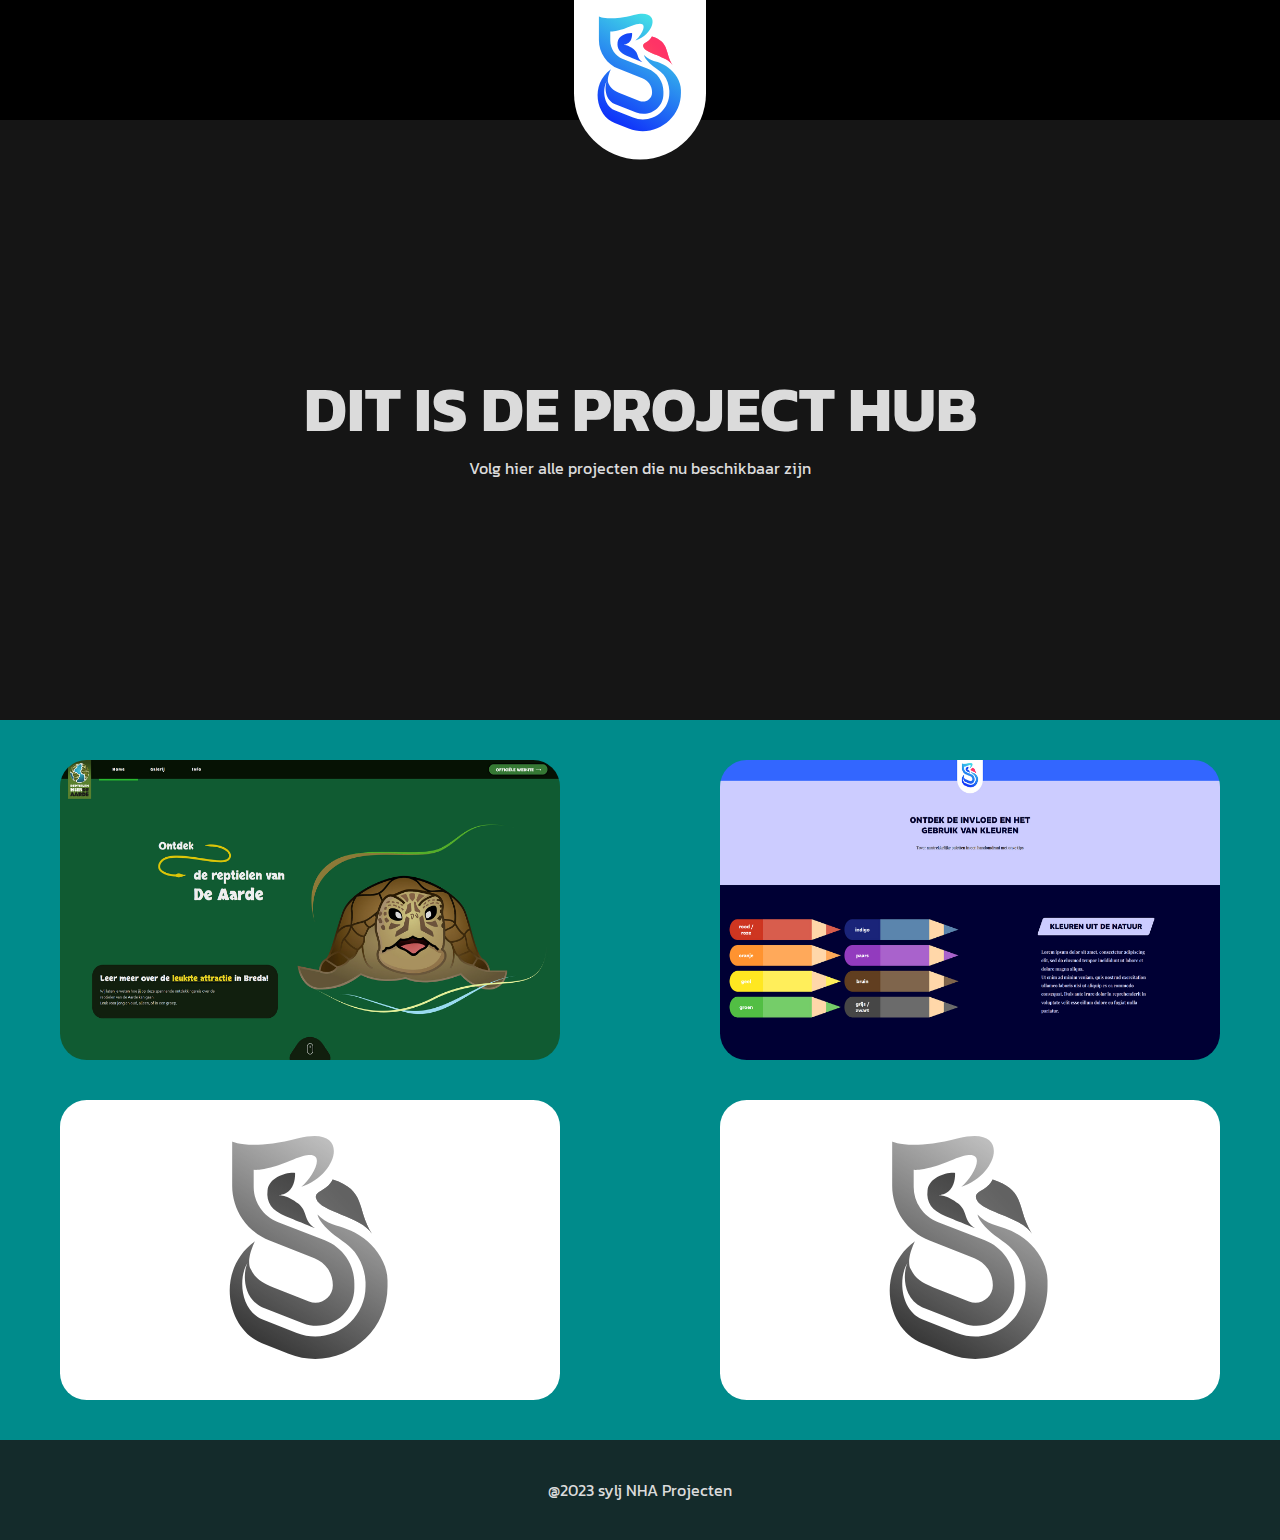
==== index.html @ a2ffd6fb "added project hub page + put lesson 9 in subdirectory + added new initial lesson 12" ====
<!DOCTYPE html>
<html lang="nl-NL">
    <head>
        <meta charset="utf-8">
        <title>NHA Projects - Main Hub</title>
        <link href="https://fonts.googleapis.com/css2?family=Kanit:ital,wght@0,400;0,800;1,400;1,800&display=swap" rel="stylesheet">
        <style>
            * {
                margin: 0;
                padding: 0;
                color: #dbdbdb;
            }

            html, body {
                min-width: 100%;
                min-height: 100%;
                overflow-x: hidden;
            }

            body {
                background-color: #151515;
                font-family: 'Kanit', sans-serif;
            }

            header {
                background-color: #000;
                width: 100%;
                height: 120px;
                display: flex;
            }

            footer {
                background-color: #142b2b;
                width: 100%;
                height: 100px;
                margin-bottom: 0;
                display: flex;
            }

            footer span {
                margin: auto;
            }

            section {
                display: flex;
            }

            ol {
                list-style: none;
            }

            /*// ******************HEADER LOGO******************* //*/
            .logo-wrapper {
                width: auto;
                height: 100%;
                margin: auto;
                position: relative;
                display: block;
                z-index: 100;
            }

            .logo-wrapper img {
                height: 160px;
                position: relative;
                display: block;
                transition: 0.3s cubic-bezier(0.25,0.46,0.45,0.94);
            }

            .logo-wrapper:hover img {
                transform: rotateY(180deg);
            }
            /*// ******************HEADER LOGO******************* //*/

            .content-lead {
                width: 100%;
                height: 600px;
                text-align: center;
            }

            .content-lead article {
                margin: auto;
            }

            .content-lead h1 {
                font-size: 4rem;
            }

            .project-content {
                background-color: darkcyan;
            }

            .container-fluid {
                width: 100%;
                min-height: 500px;
                margin: 40px auto;
                display: grid;
                grid-template-columns: repeat(auto-fill, minmax(500px, 1fr));
                justify-items: stretch;
                justify-content: stretch;
                grid-gap: 40px;
            }

            .container-fluid li {
                width: 500px;
                height: 300px;
                margin: auto;
                position: relative;
                border-radius: 20pt;
                overflow: hidden;
            }

            .preview-unavailable {
                background-image: url(media/images/logo.svg);
                background-color: #fff;
                background-repeat: no-repeat;
                background-size: 50%;
                background-position: center 10px;
                filter: grayscale(100);
            }

            .card-overlay {
                background-image: linear-gradient(to bottom, rgba(255, 255, 255, 0) 50%, rgba(200, 200, 200, 0.1) 60%, rgba(100, 100, 100, 0.14) 63%,rgba(70, 70, 70, 0.4) 70%, rgba(23, 23, 23, 0.4) 75%);
                padding: 20px 20px;
                position: absolute;
                top: 0;
                right: 0;
                bottom: 0;
                left: 0;
                display: flex;
                justify-content: center;
                align-items: flex-end;
                border-radius: 20pt;
                opacity: 0;
                transition: opacity 0.2s ease;
            }

            .card-overlay span {
                color: #fff;
                font-size: 1.2rem;
                font-weight: 400;
            }

            .container-fluid li:hover .card-overlay {
                opacity: 1;
            }

            li .card-preview {
                width: 100%;
                height: 100%;
                display: flex;
                justify-content: center;
                align-items: center;
            }

            li a {
                position: absolute;
                top: 0;
                right: 0;
                bottom: 0;
                left: 0;
            }
        </style>
    </head>
    <body>
        <header>
            <div class="logo-wrapper">
                <a href="index.html"><img src="media/images/logo.svg" alt="logo"></a>
            </div>
        </header>
        <main>
            <section class="content-lead">
                <article>
                    <h1>DIT IS DE PROJECT HUB</h1>
                    <p>Volg hier alle projecten die nu beschikbaar zijn</p>
                </article>
            </section>
            <section class="project-content">
                <ol class="container-fluid">
                    <li id="les9" class="card">
                        <div class="card-overlay">
                            <span>Les 9 - Attractie website 'De Aarde'</span>
                        </div>
                        <img class="card-preview" src="media/images/webpreview_les9.jpg" alt="website preview les 9">
                        <a href="les-9/index.html"></a>
                    </li>
                    <li id="les12">
                        <div class="card-overlay">
                            <span>Les 12 - Kleuren</span>
                        </div>
                        <img class="card-preview" src="media/images/webpreview_les12.jpg" alt="website preview les 12">
                        <a href="les-12/index.html"></a>
                    </li>
                    <li class="preview-unavailable">
                        <div class="card-overlay">
                            <span>Nog niet beschikbaar</span>
                        </div>
                    </li>
                    <li class="preview-unavailable">
                        <div class="card-overlay">
                            <span>Nog niet beschikbaar</span>
                        </div>
                    </li>
                </ol>
            </section>
        </main>
        <footer>
            <span>@2023 sylj NHA Projecten</span>
        </footer>
    </body>
</html>
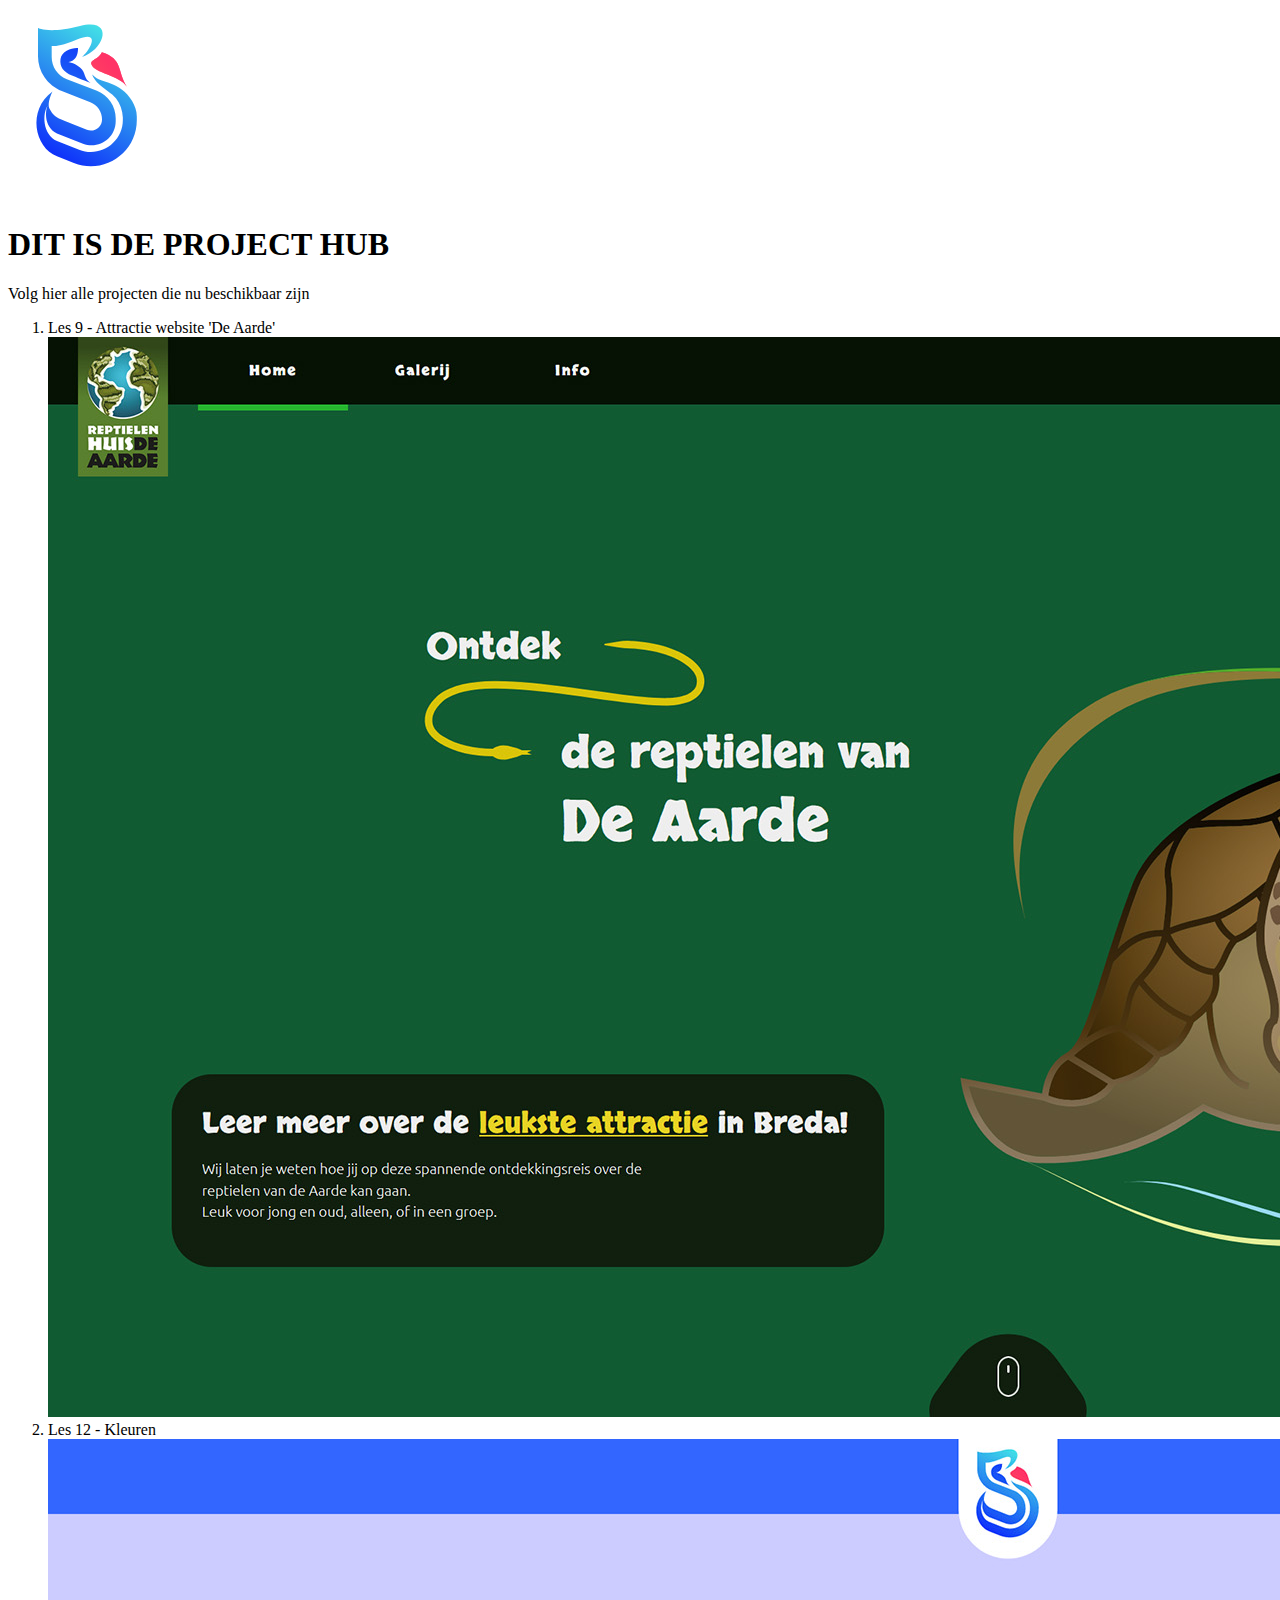
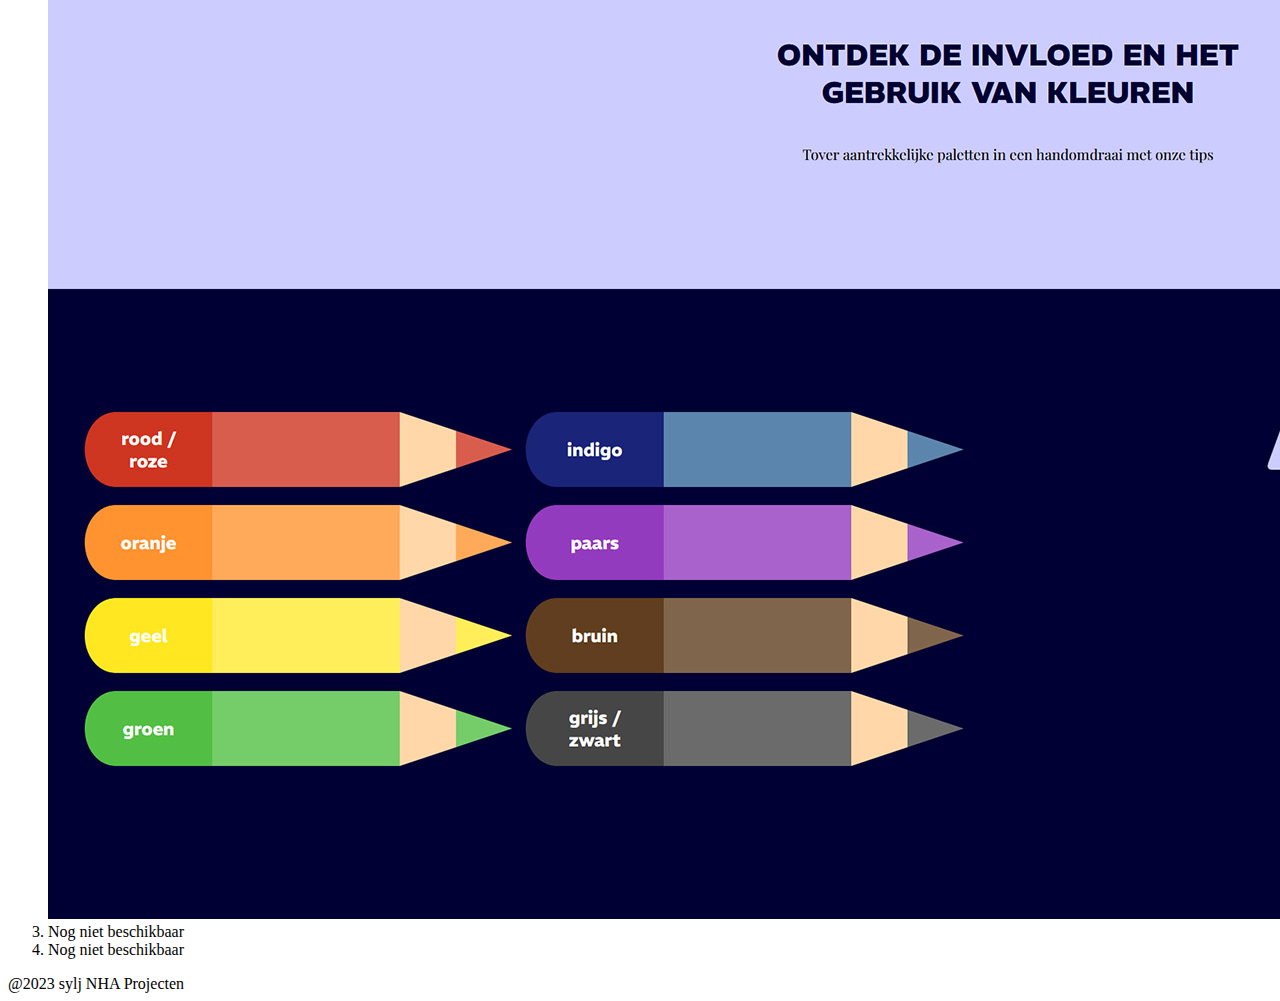
==== commit b4cd7197: "deleted double/old files from lesson 9 + seperated the hub style to its own stylesheet" ====
--- a/index.html
+++ b/index.html
@@ -4,162 +4,6 @@
         <meta charset="utf-8">
         <title>NHA Projects - Main Hub</title>
         <link href="https://fonts.googleapis.com/css2?family=Kanit:ital,wght@0,400;0,800;1,400;1,800&display=swap" rel="stylesheet">
-        <style>
-            * {
-                margin: 0;
-                padding: 0;
-                color: #dbdbdb;
-            }
-
-            html, body {
-                min-width: 100%;
-                min-height: 100%;
-                overflow-x: hidden;
-            }
-
-            body {
-                background-color: #151515;
-                font-family: 'Kanit', sans-serif;
-            }
-
-            header {
-                background-color: #000;
-                width: 100%;
-                height: 120px;
-                display: flex;
-            }
-
-            footer {
-                background-color: #142b2b;
-                width: 100%;
-                height: 100px;
-                margin-bottom: 0;
-                display: flex;
-            }
-
-            footer span {
-                margin: auto;
-            }
-
-            section {
-                display: flex;
-            }
-
-            ol {
-                list-style: none;
-            }
-
-            /*// ******************HEADER LOGO******************* //*/
-            .logo-wrapper {
-                width: auto;
-                height: 100%;
-                margin: auto;
-                position: relative;
-                display: block;
-                z-index: 100;
-            }
-
-            .logo-wrapper img {
-                height: 160px;
-                position: relative;
-                display: block;
-                transition: 0.3s cubic-bezier(0.25,0.46,0.45,0.94);
-            }
-
-            .logo-wrapper:hover img {
-                transform: rotateY(180deg);
-            }
-            /*// ******************HEADER LOGO******************* //*/
-
-            .content-lead {
-                width: 100%;
-                height: 600px;
-                text-align: center;
-            }
-
-            .content-lead article {
-                margin: auto;
-            }
-
-            .content-lead h1 {
-                font-size: 4rem;
-            }
-
-            .project-content {
-                background-color: darkcyan;
-            }
-
-            .container-fluid {
-                width: 100%;
-                min-height: 500px;
-                margin: 40px auto;
-                display: grid;
-                grid-template-columns: repeat(auto-fill, minmax(500px, 1fr));
-                justify-items: stretch;
-                justify-content: stretch;
-                grid-gap: 40px;
-            }
-
-            .container-fluid li {
-                width: 500px;
-                height: 300px;
-                margin: auto;
-                position: relative;
-                border-radius: 20pt;
-                overflow: hidden;
-            }
-
-            .preview-unavailable {
-                background-image: url(media/images/logo.svg);
-                background-color: #fff;
-                background-repeat: no-repeat;
-                background-size: 50%;
-                background-position: center 10px;
-                filter: grayscale(100);
-            }
-
-            .card-overlay {
-                background-image: linear-gradient(to bottom, rgba(255, 255, 255, 0) 50%, rgba(200, 200, 200, 0.1) 60%, rgba(100, 100, 100, 0.14) 63%,rgba(70, 70, 70, 0.4) 70%, rgba(23, 23, 23, 0.4) 75%);
-                padding: 20px 20px;
-                position: absolute;
-                top: 0;
-                right: 0;
-                bottom: 0;
-                left: 0;
-                display: flex;
-                justify-content: center;
-                align-items: flex-end;
-                border-radius: 20pt;
-                opacity: 0;
-                transition: opacity 0.2s ease;
-            }
-
-            .card-overlay span {
-                color: #fff;
-                font-size: 1.2rem;
-                font-weight: 400;
-            }
-
-            .container-fluid li:hover .card-overlay {
-                opacity: 1;
-            }
-
-            li .card-preview {
-                width: 100%;
-                height: 100%;
-                display: flex;
-                justify-content: center;
-                align-items: center;
-            }
-
-            li a {
-                position: absolute;
-                top: 0;
-                right: 0;
-                bottom: 0;
-                left: 0;
-            }
-        </style>
     </head>
     <body>
         <header>
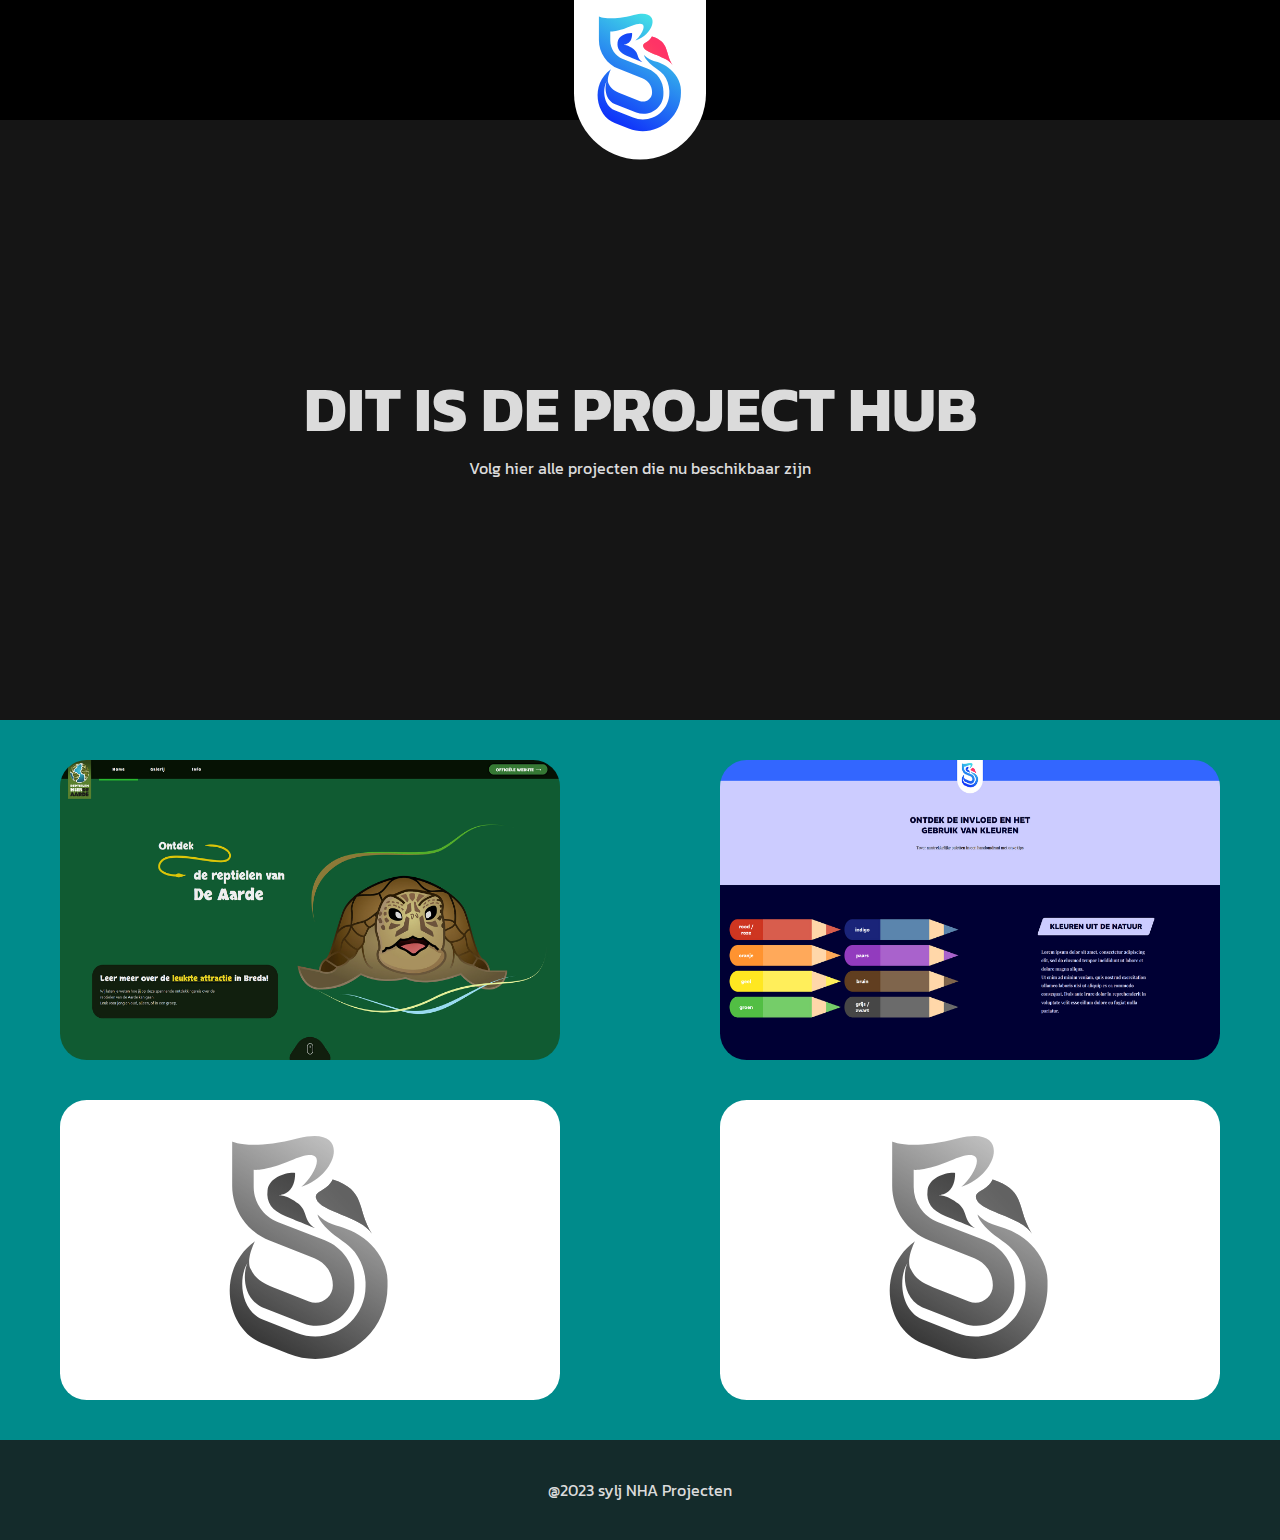
==== commit 9cb0ff53: "added stylesheet link" ====
--- a/index.html
+++ b/index.html
@@ -3,6 +3,7 @@
     <head>
         <meta charset="utf-8">
         <title>NHA Projects - Main Hub</title>
+        <link rel="stylesheet" href="style.css">
         <link href="https://fonts.googleapis.com/css2?family=Kanit:ital,wght@0,400;0,800;1,400;1,800&display=swap" rel="stylesheet">
     </head>
     <body>
--- a/style.css
+++ b/style.css
@@ -0,0 +1,155 @@
+* {
+    color: #dbdbdb;
+    margin: 0;
+    padding: 0;
+    box-sizing: border-box;
+}
+
+html, body {
+    min-width: 100%;
+    min-height: 100%;
+    overflow-x: hidden;
+}
+
+body {
+    background-color: #151515;
+    font-family: 'Kanit', sans-serif;
+}
+
+header {
+    background-color: #000;
+    width: 100%;
+    height: 120px;
+    display: flex;
+}
+
+footer {
+    background-color: #142b2b;
+    width: 100%;
+    height: 100px;
+    margin-bottom: 0;
+    display: flex;
+}
+
+footer span {
+    margin: auto;
+}
+
+section {
+    display: flex;
+}
+
+ol {
+    list-style: none;
+}
+
+/*// ******************HEADER LOGO******************* //*/
+.logo-wrapper {
+    width: auto;
+    height: 100%;
+    margin: auto;
+    position: relative;
+    display: block;
+    z-index: 100;
+}
+
+.logo-wrapper img {
+    height: 160px;
+    position: relative;
+    display: block;
+    transition: 0.3s cubic-bezier(0.25,0.46,0.45,0.94);
+}
+
+.logo-wrapper:hover img {
+    transform: rotateY(180deg);
+}
+/*// ******************HEADER LOGO******************* //*/
+
+.content-lead {
+    width: 100%;
+    height: 600px;
+    text-align: center;
+}
+
+.content-lead article {
+    margin: auto;
+}
+
+.content-lead h1 {
+    font-size: 4rem;
+}
+
+.project-content {
+    background-color: darkcyan;
+}
+
+.container-fluid {
+    width: 100%;
+    min-height: 500px;
+    margin: 40px auto;
+    display: grid;
+    grid-template-columns: repeat(auto-fill, minmax(500px, 1fr));
+    justify-items: stretch;
+    justify-content: stretch;
+    grid-gap: 40px;
+}
+
+.container-fluid li {
+    width: 500px;
+    height: 300px;
+    margin: auto;
+    position: relative;
+    border-radius: 20pt;
+    overflow: hidden;
+}
+
+.preview-unavailable {
+    background-image: url(media/images/logo.svg);
+    background-color: #fff;
+    background-repeat: no-repeat;
+    background-size: 50%;
+    background-position: center 10px;
+    filter: grayscale(100);
+}
+
+.card-overlay {
+    background-image: linear-gradient(to bottom, rgba(255, 255, 255, 0) 50%, rgba(200, 200, 200, 0.1) 60%, rgba(100, 100, 100, 0.14) 63%,rgba(70, 70, 70, 0.4) 70%, rgba(23, 23, 23, 0.4) 75%);
+    padding: 20px 20px;
+    position: absolute;
+    top: 0;
+    right: 0;
+    bottom: 0;
+    left: 0;
+    display: flex;
+    justify-content: center;
+    align-items: flex-end;
+    border-radius: 20pt;
+    opacity: 0;
+    transition: opacity 0.2s ease;
+}
+
+.card-overlay span {
+    color: #fff;
+    font-size: 1.2rem;
+    font-weight: 400;
+}
+
+.container-fluid li:hover .card-overlay {
+    opacity: 1;
+}
+
+li .card-preview {
+    width: 100%;
+    height: 100%;
+    display: flex;
+    justify-content: center;
+    align-items: center;
+}
+
+li a {
+    position: absolute;
+    top: 0;
+    right: 0;
+    bottom: 0;
+    left: 0;
+}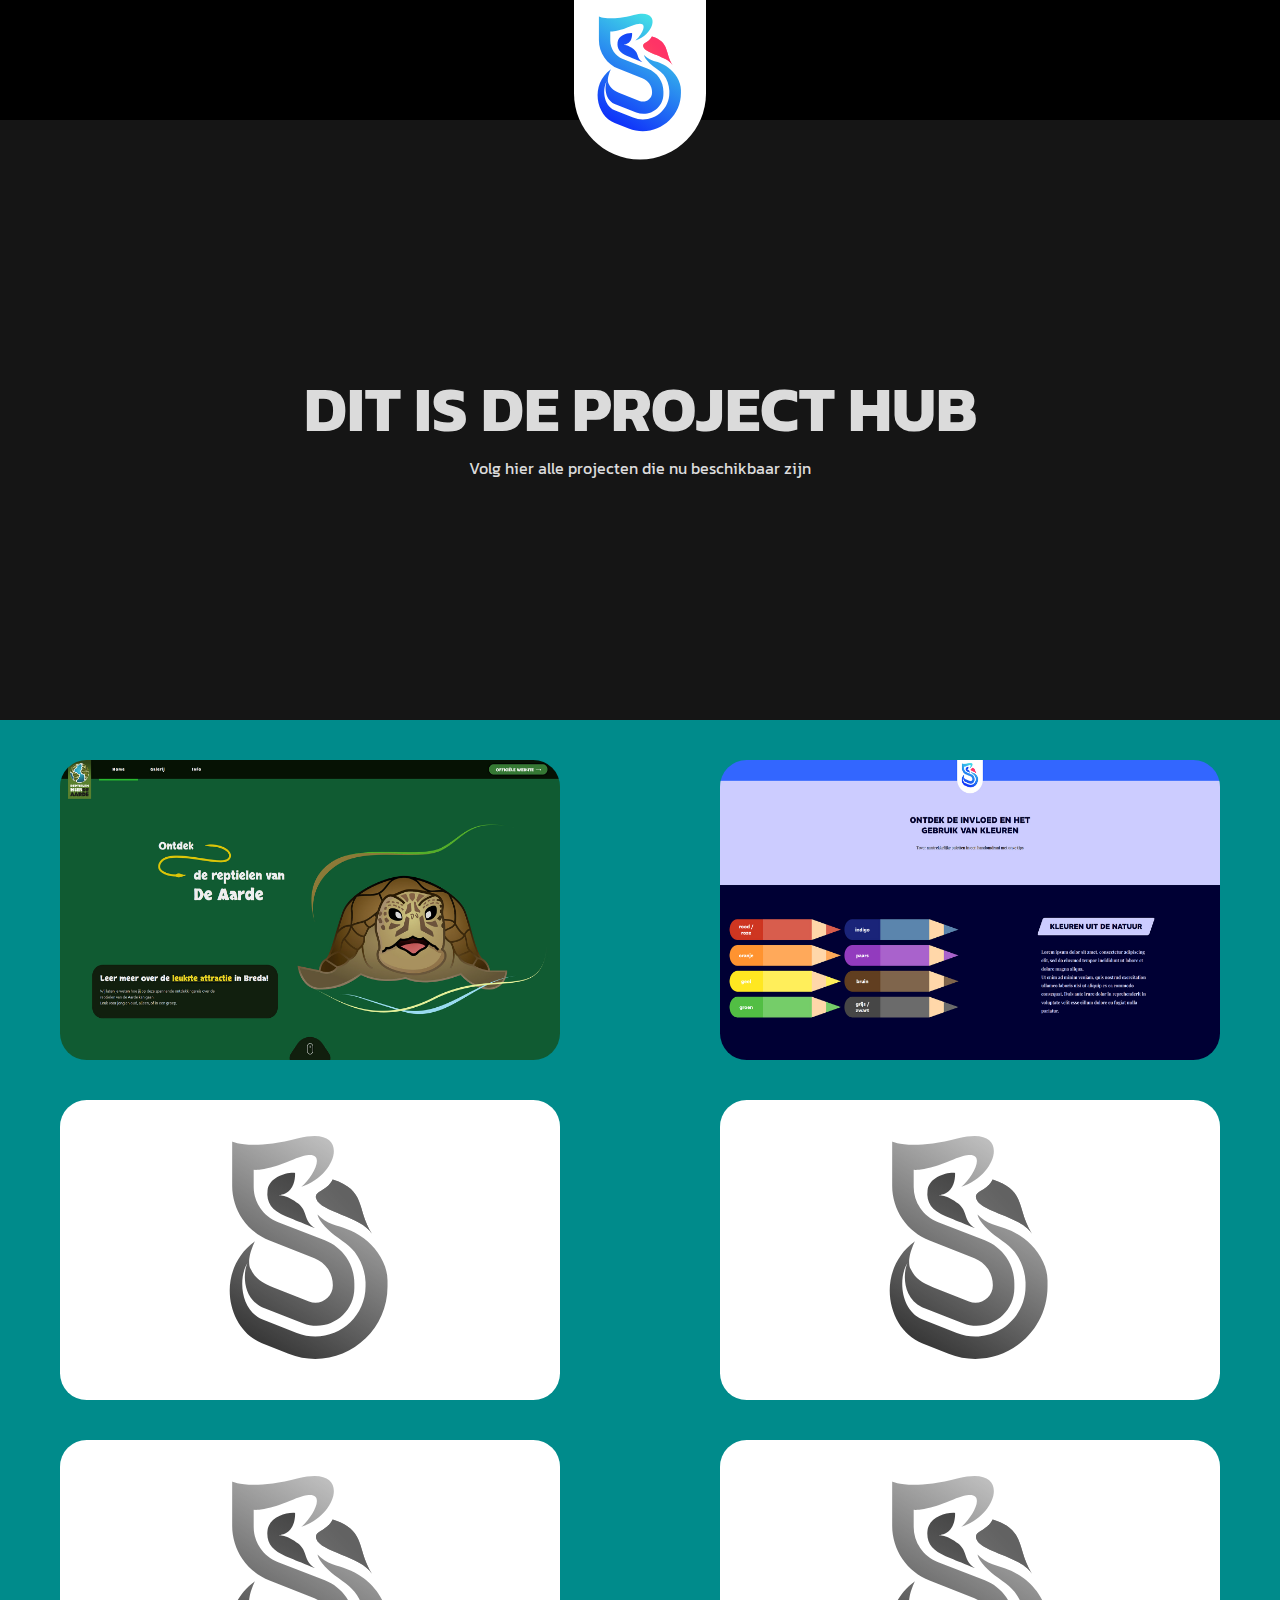
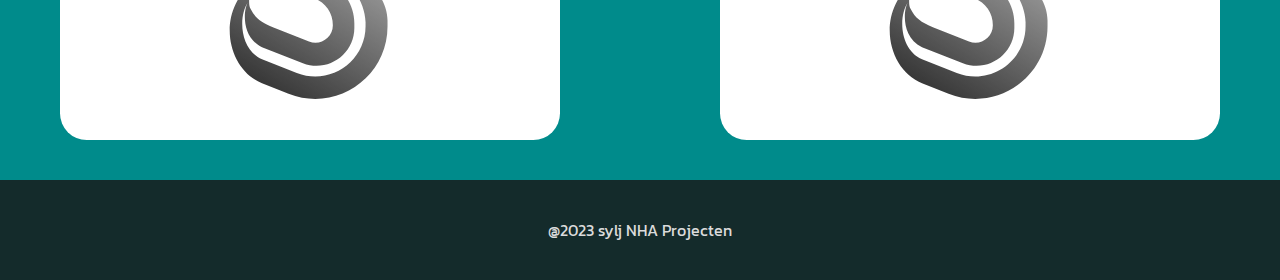
==== commit 78b33c00: "Added les 18" ====
--- a/index.html
+++ b/index.html
@@ -9,7 +9,7 @@
     <body>
         <header>
             <div class="logo-wrapper">
-                <a href="index.html"><img src="media/images/logo.svg" alt="logo"></a>
+                <a href="./"><img src="media/images/logo.svg" alt="logo"></a>
             </div>
         </header>
         <main>
@@ -26,14 +26,26 @@
                             <span>Les 9 - Attractie website 'De Aarde'</span>
                         </div>
                         <img class="card-preview" src="media/images/webpreview_les9.jpg" alt="website preview les 9">
-                        <a href="les-9/index.html"></a>
+                        <a href="./les-9/"></a>
                     </li>
                     <li id="les12">
                         <div class="card-overlay">
                             <span>Les 12 - Kleuren</span>
                         </div>
                         <img class="card-preview" src="media/images/webpreview_les12.jpg" alt="website preview les 12">
-                        <a href="les-12/index.html"></a>
+                        <a href="./les-12/"></a>
+                    </li>
+                    <li class="preview-unavailable">
+                        <div class="card-overlay">
+                            <span>Les 15 - Persoonlijke CV Website</span>
+                        </div>
+                        <a href="./les-15/"></a>
+                    </li>
+                    <li class="preview-unavailable">
+                        <div class="card-overlay">
+                            <span>Les 18 - Responsive pagina over attracties in de omgeving</span>
+                        </div>
+                        <a href="./les-18/"></a>
                     </li>
                     <li class="preview-unavailable">
                         <div class="card-overlay">
